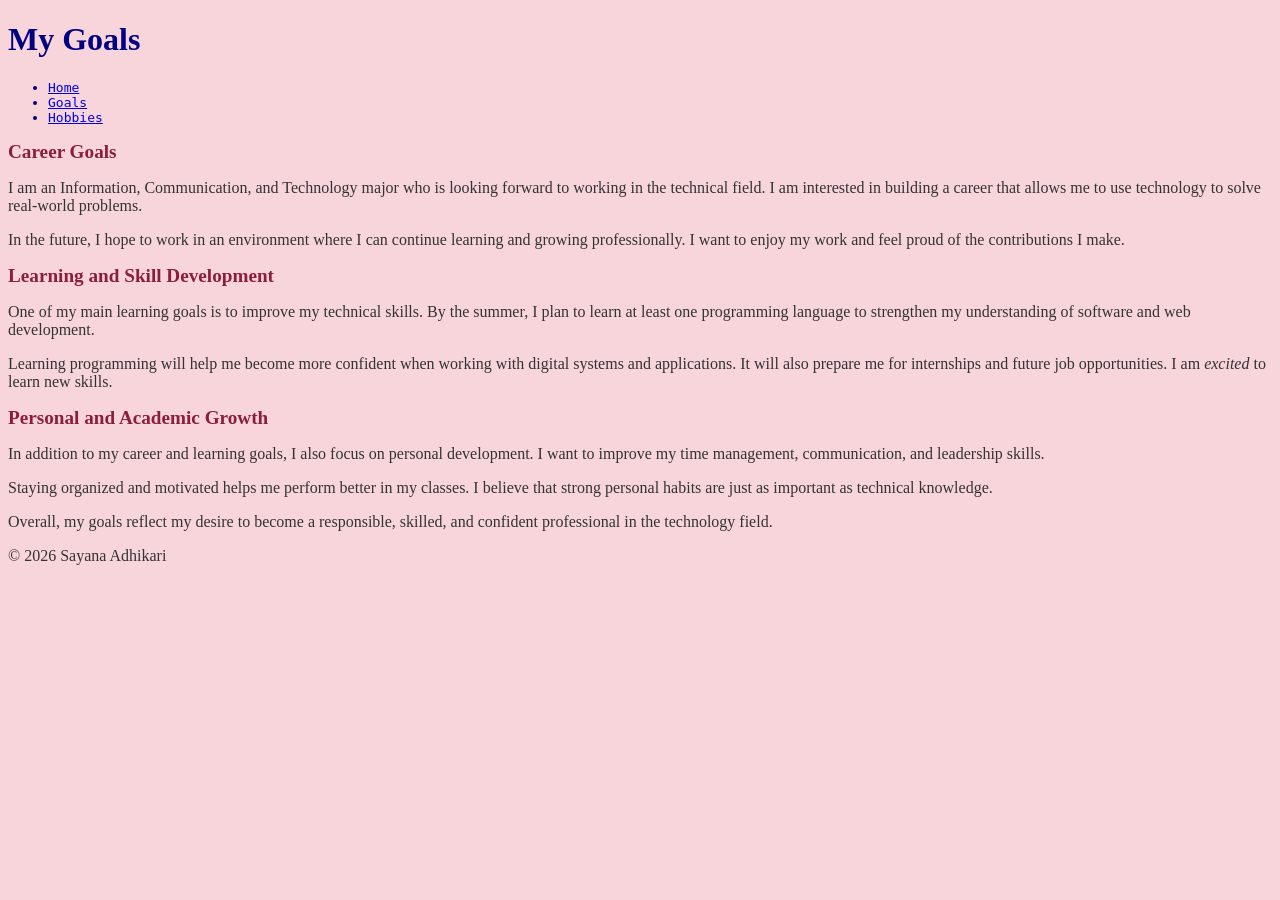
==== goals.html @ b515cc75 "all changes done" ====
<!DOCTYPE html>
<html lang="en">
<head>
  <meta charset="UTF-8">
  <meta name="viewport" content="width=device-width, initial-scale=1.0">
  <meta name="author" content="Sayana Adhikari">
  <meta name="description" content="Goals page">
  <title>Goals</title>
  <link rel="stylesheet" href="css/style.css">
</head>

<body>

<header>
  <h1>My Goals</h1>

  <nav>
    <ul>
      <li><a href="index.html">Home</a></li>
      <li><a href="goals.html">Goals</a></li>
      <li><a href="hobbies.html">Hobbies</a></li>
    </ul>
  </nav>
</header>

<main>

  <section>
    <h2>Career Goals</h2>

    <p>
      I am an Information, Communication, and Technology major who is looking
      forward to working in the technical field. I am interested in building
      a career that allows me to use technology to solve real-world problems.
    </p>

    <p>
      In the future, I hope to work in an environment where I can continue
      learning and growing professionally. I want to enjoy my work and feel
      proud of the contributions I make.
    </p>

  </section>

<section id="learning">
    <h2>Learning and Skill Development</h2>

    <p>
      One of my main learning goals is to improve my technical skills.
      By the summer, I plan to learn at least one programming language
      to strengthen my understanding of software and web development.
    </p>

    <p>
      Learning programming will help me become more confident when working
      with digital systems and applications. It will also prepare me for
      internships and future job opportunities. I am <em>excited</em> to learn new skills.
    </p>

  </section>

  <section>
    <h2>Personal and Academic Growth</h2>

    <p>
      In addition to my career and learning goals, I also focus on personal
      development. I want to improve my time management, communication,
      and leadership skills.
    </p>

    <p>
      Staying organized and motivated helps me perform better in my classes.
      I believe that strong personal habits are just as important as
      technical knowledge.
    </p>

    <p>
      Overall, my goals reflect my desire to become a responsible,
      skilled, and confident professional in the technology field.
    </p>

  </section>


</main>

<footer>
  <p>© 2026 Sayana Adhikari</p>
</footer>

</body>
</html>
---- css/style.css ----
html {
    /* font-family: sans-serif; */
    /* font-style: normal; */
    background-color: #f8d5da; 
    color: navy;
}

li {
    font-family: monospace;
}

h2 {
font-size: larger;
color: #8b1e3f;
}

p {
    color: #333333;
}
    .bold {
        font-weight:bold
    }
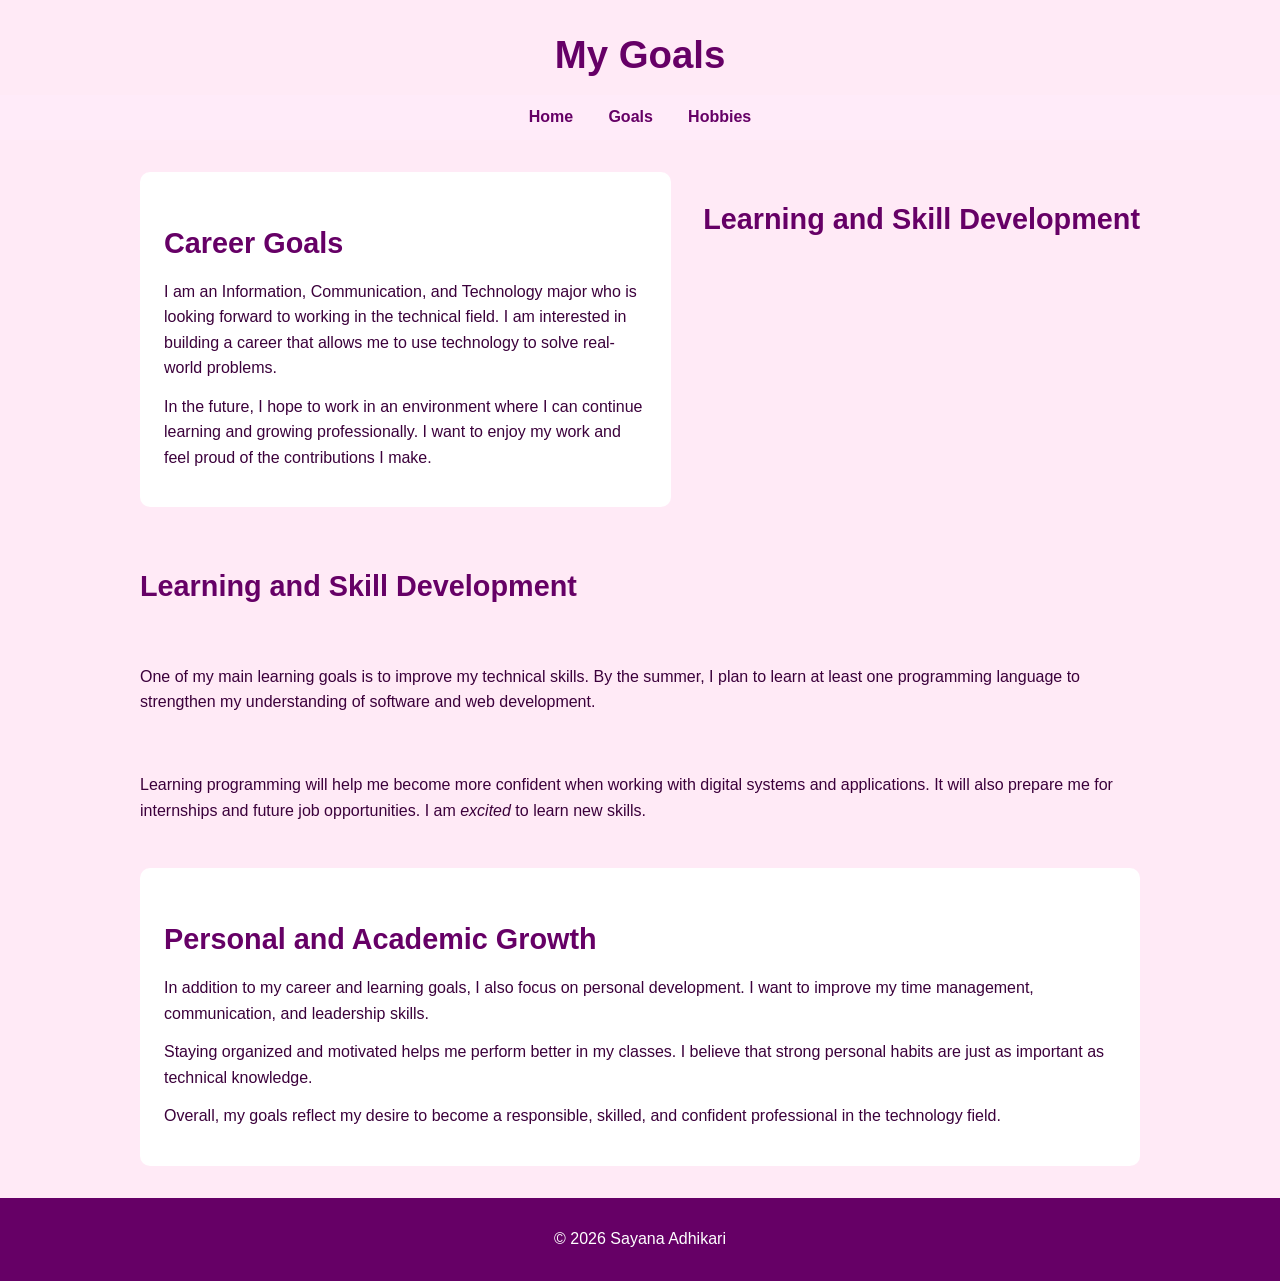
==== commit 6581075e: "fixinf skip link" ====
--- a/goals.html
+++ b/goals.html
@@ -42,9 +42,9 @@
 
   </section>
 
-<section id="learning">
+  <h2 id="learning">Learning and Skill Development</h2>
+
     <h2>Learning and Skill Development</h2>
-
     <p>
       One of my main learning goals is to improve my technical skills.
       By the summer, I plan to learn at least one programming language
--- a/css/style.css
+++ b/css/style.css
@@ -1,24 +1,155 @@
 html {
-    /* font-family: sans-serif; */
-    /* font-style: normal; */
-    background-color: #f8d5da; 
-    color: navy;
+  font-size: 100%;
+  font-family: 'Poppins', Arial, sans-serif;
+  line-height: 1.6;
 }
 
-li {
-    font-family: monospace;
+body {
+  margin: 0;
+  padding: 0;
+  background-color: #ffeaf6;
+  color: #3b003b;
+}
+
+/* Typography */
+
+h1, h2, h3 {
+  font-family: 'Montserrat', sans-serif;
+  color: #660066;
+  margin-bottom: 0.6rem;
+}
+
+h1 {
+  font-size: 2.4rem;
+  text-align: center;
+  margin-top: 1.5rem;
 }
 
 h2 {
-font-size: larger;
-color: #8b1e3f;
+  font-size: 1.8rem;
+}
+
+h3 {
+  font-size: 1.3rem;
 }
 
 p {
-    color: #333333;
+  margin: 0.8rem 0;
+  font-size: 1rem;
 }
-    .bold {
-        font-weight:bold
-    }
 
-    +/* Header */
+
+#site-header {
+  text-align: center;
+  padding: 2rem 1rem;
+  background-color: #ffd6f3;
+  border-bottom: 2px solid #d98cd9;
+}
+
+/* Navigation */
+
+nav {
+  background-color: #ffebf9;
+  padding: 0.6rem;
+}
+
+nav ul {
+  list-style: none;
+  display: flex;
+  justify-content: center;
+  flex-wrap: wrap;
+  gap: 1rem;
+  margin: 0;
+  padding: 0;
+}
+
+nav ul li a {
+  text-decoration: none;
+  color: #660066;
+  font-weight: 600;
+  padding: 0.4rem 0.6rem;
+  transition: 0.25s;
+}
+
+nav ul li a:hover {
+  color: #cc33cc;
+}
+
+/* Layout */
+
+main {
+  display: flex;
+  flex-wrap: wrap;
+  gap: 2rem;
+  width: 90%;
+  max-width: 1000px;
+  margin: 2rem auto;
+}
+
+section {
+  flex: 1 1 350px;
+  background-color: #ffffff;
+  padding: 1.5rem;
+  border-radius: 10px;
+  box-sizing: border-box;
+}
+
+/* Highlight */
+
+.highlight {
+  background-color: #f6b3e6;
+  padding: 0.2rem 0.4rem;
+  border-radius: 4px;
+}
+
+/* Images */
+
+img {
+  width: 100%;
+  height: auto;
+  border-radius: 8px;
+  margin: 1rem 0;
+}
+
+/* Boxes */
+
+.outer-box {
+  width: 300px;
+  margin: 2rem auto;
+  padding: 1rem;
+  background-color: #ffd6f3;
+}
+
+.inner-box {
+  width: 100%;
+  padding: 1rem;
+  background-color: #f6b3e6;
+}
+
+/* Footer */
+
+footer {
+  text-align: center;
+  padding: 1rem;
+  background-color: #660066;
+  color: #ffffff;
+}
+
+footer a {
+  color: #ffd6f3;
+  text-decoration: none;
+}
+
+footer a:hover {
+  text-decoration: underline;
+}
+
+/* Code */
+
+code, pre {
+  font-family: 'Courier New', monospace;
+  background-color: #ffe6f9;
+  padding: 0.2rem 0.4rem;
+  border-radius: 4px;
+}
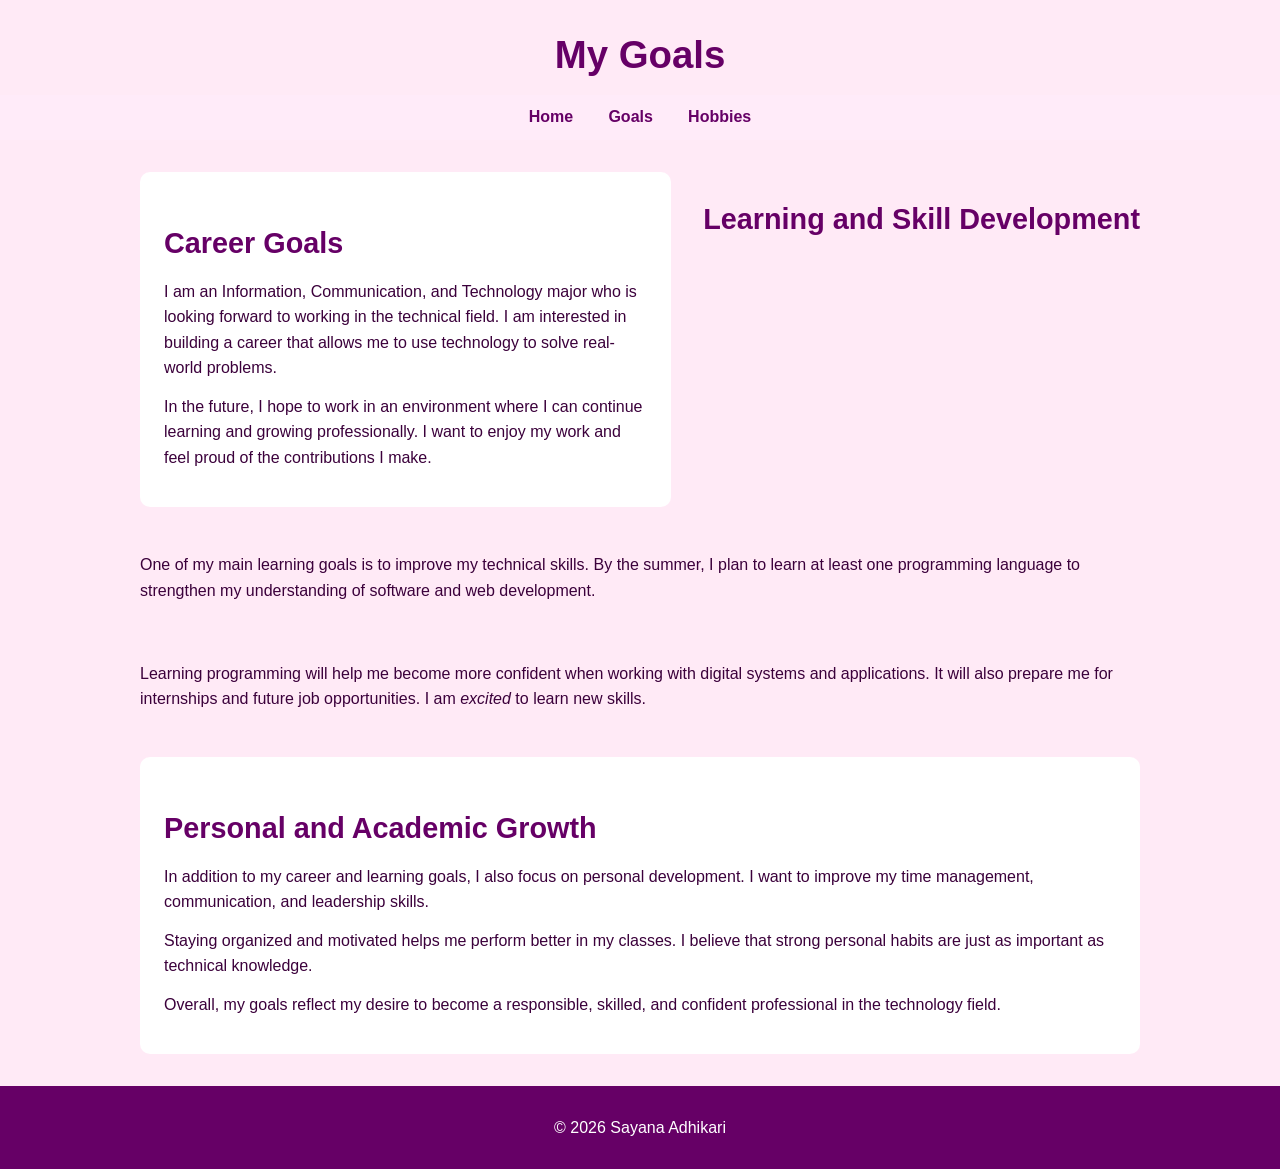
==== commit 94bcdbdc: "skip link" ====
--- a/goals.html
+++ b/goals.html
@@ -43,8 +43,7 @@
   </section>
 
   <h2 id="learning">Learning and Skill Development</h2>
-
-    <h2>Learning and Skill Development</h2>
+  
     <p>
       One of my main learning goals is to improve my technical skills.
       By the summer, I plan to learn at least one programming language
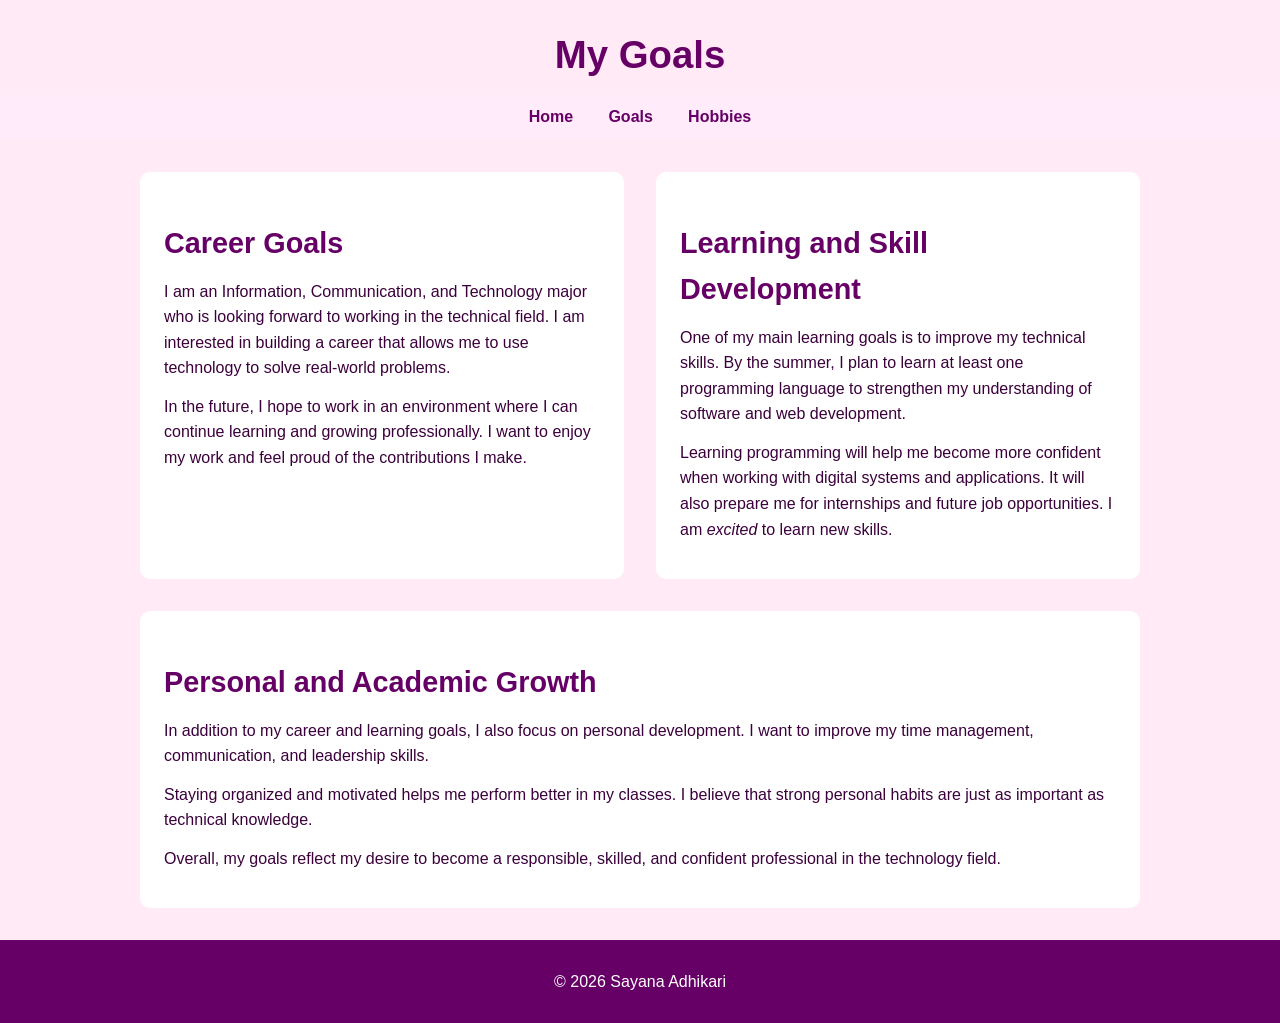
==== commit a23535f6: "idkk" ====
--- a/goals.html
+++ b/goals.html
@@ -42,8 +42,9 @@
 
   </section>
 
-  <h2 id="learning">Learning and Skill Development</h2>
-  
+<section id="learning">
+    <h2>Learning and Skill Development</h2>
+
     <p>
       One of my main learning goals is to improve my technical skills.
       By the summer, I plan to learn at least one programming language
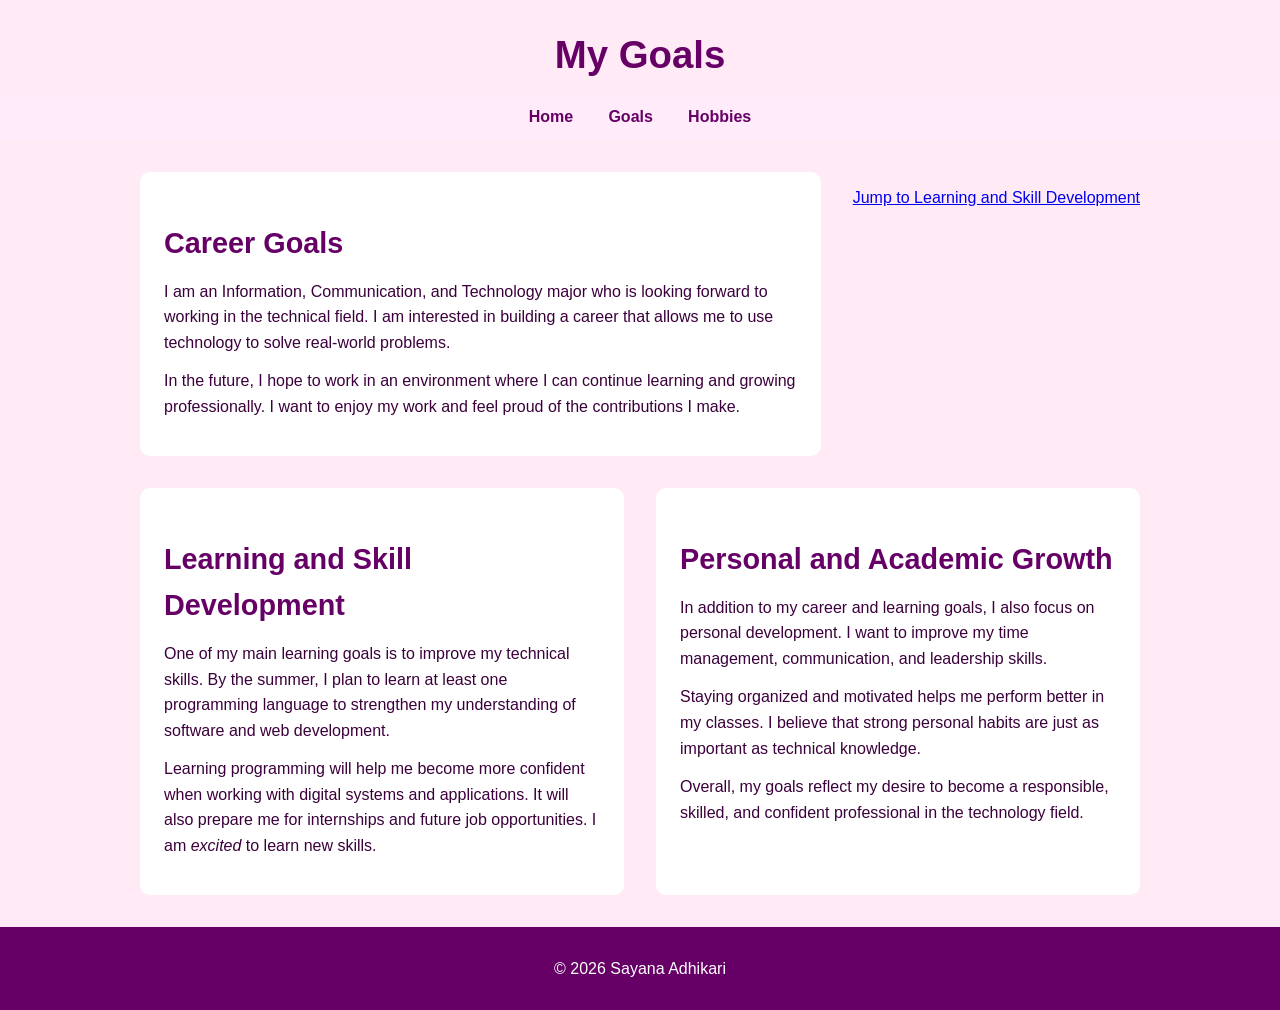
==== commit 7e5672d1: "skip link again" ====
--- a/goals.html
+++ b/goals.html
@@ -42,7 +42,10 @@
 
   </section>
 
+<p><a href="#learning">Jump to Learning and Skill Development</a></p>
+
 <section id="learning">
+  
     <h2>Learning and Skill Development</h2>
 
     <p>
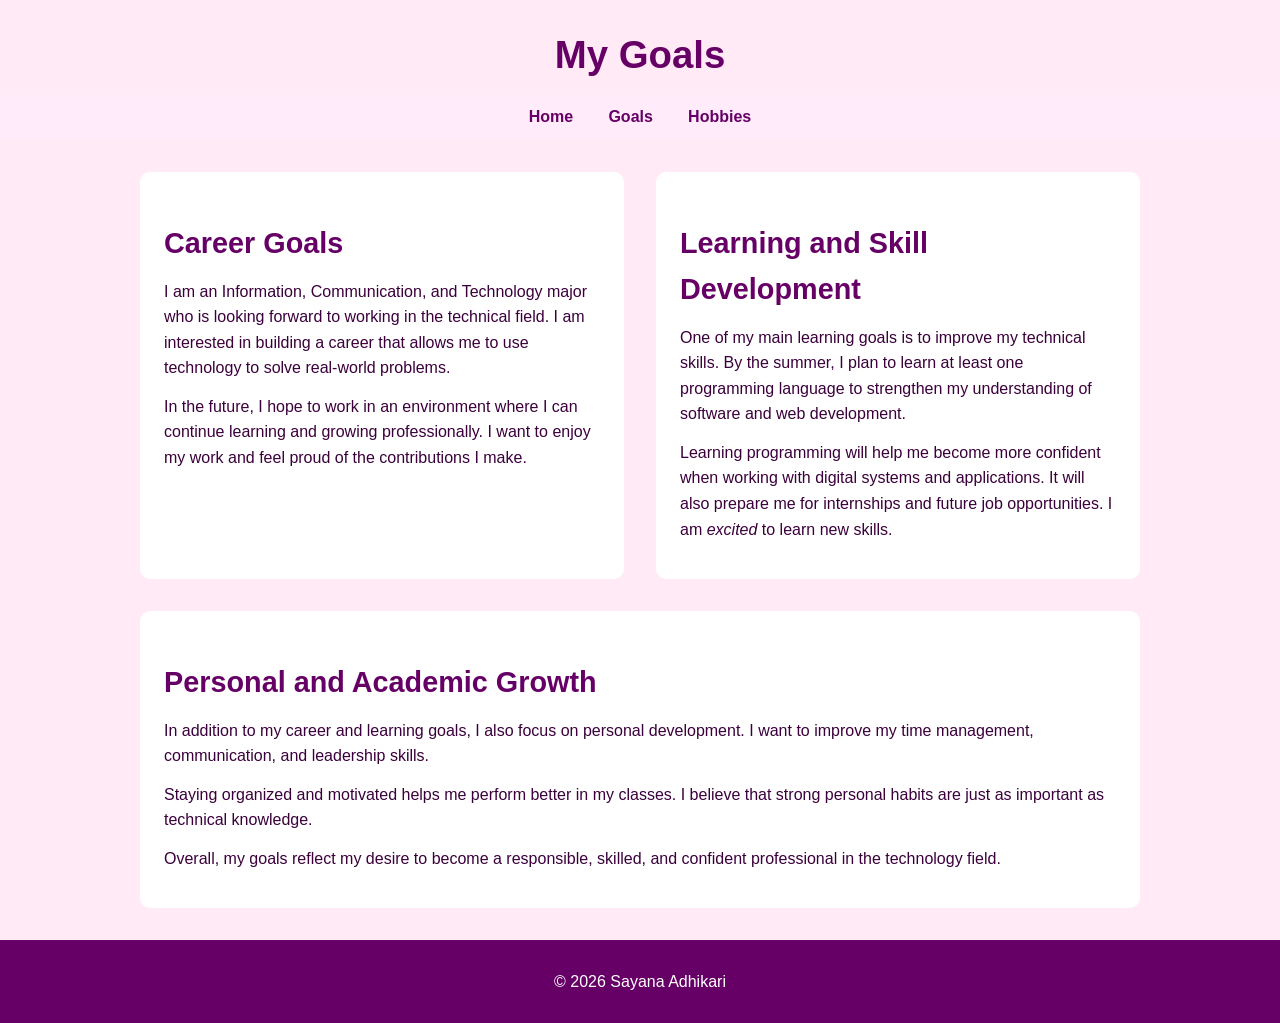
==== commit 3982a8bf: "fixing skip link" ====
--- a/goals.html
+++ b/goals.html
@@ -42,11 +42,9 @@
 
   </section>
 
-<p><a href="#learning">Jump to Learning and Skill Development</a></p>
 
 <section id="learning">
-  
-    <h2>Learning and Skill Development</h2>
+<h2>Learning and Skill Development</h2>
 
     <p>
       One of my main learning goals is to improve my technical skills.
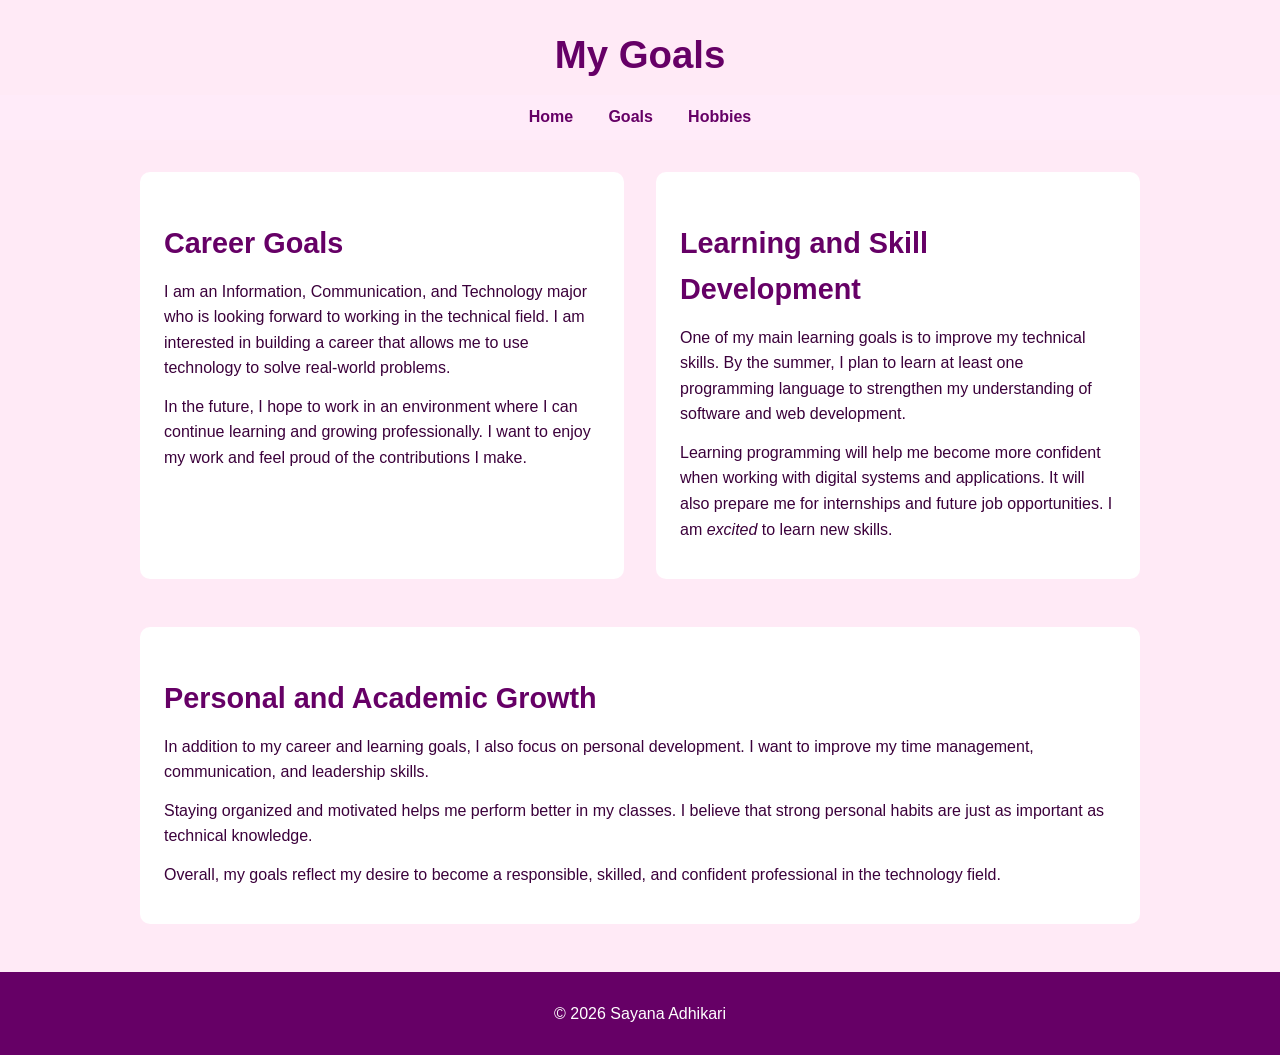
==== commit 9ebada09: "ld json" ====
--- a/goals.html
+++ b/goals.html
@@ -7,6 +7,41 @@
   <meta name="description" content="Goals page">
   <title>Goals</title>
   <link rel="stylesheet" href="css/style.css">
+  <script type="application/ld+json">
+{
+  "@context": "https://schema.org",
+  "@type": "WebPage",
+  "name": "My Goals",
+  "url": "https://sayanadh61.github.io/web.dev26/goals.html",
+  "description": "A page describing Sayana Adhikari's career goals, learning goals, and personal and academic growth goals in the technology field.",
+  "isPartOf": {
+    "@type": "WebSite",
+    "name": "Sayana Adhikari Website",
+    "url": "https://sayanadh61.github.io/web.dev26/"
+  },
+  "mainEntity": {
+    "@type": "ItemList",
+    "name": "Goals",
+    "itemListElement": [
+      {
+        "@type": "ListItem",
+        "position": 1,
+        "name": "Career Goals"
+      },
+      {
+        "@type": "ListItem",
+        "position": 2,
+        "name": "Learning and Skill Development"
+      },
+      {
+        "@type": "ListItem",
+        "position": 3,
+        "name": "Personal and Academic Growth"
+      }
+    ]
+  }
+}
+</script>
 </head>
 
 <body>
--- a/css/style.css
+++ b/css/style.css
@@ -152,4 +152,7 @@
   background-color: #ffe6f9;
   padding: 0.2rem 0.4rem;
   border-radius: 4px;
+}
+main > section {
+  margin-bottom: 1rem;
 }
